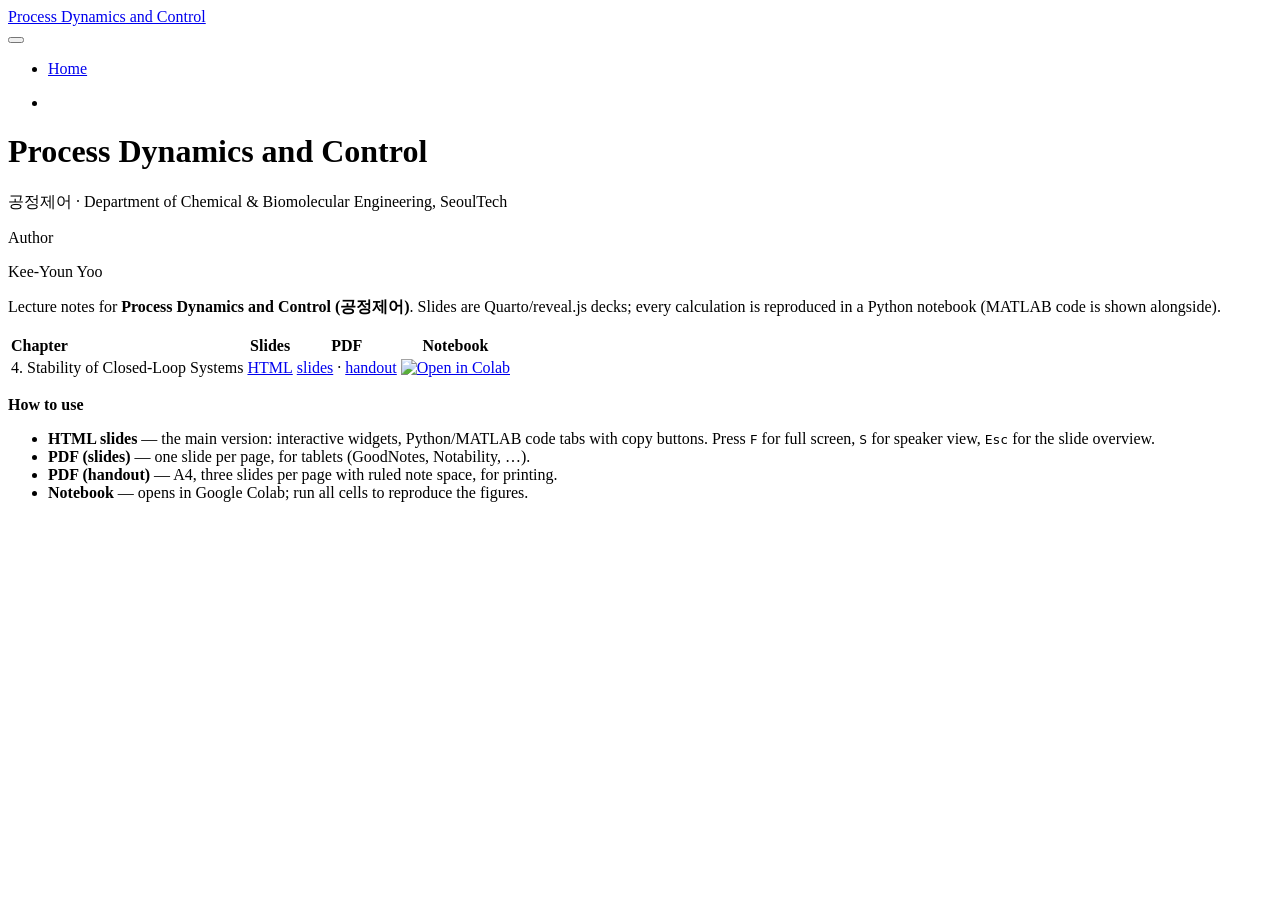
==== docs/index.html @ da86015e "Add Ch.4 Stability of Closed-Loop Systems: Quarto slides, PDF/handout, Colab notebook, site" ====
<!DOCTYPE html>
<html xmlns="http://www.w3.org/1999/xhtml" lang="en" xml:lang="en"><head>

<meta charset="utf-8">
<meta name="generator" content="quarto-1.6.42">

<meta name="viewport" content="width=device-width, initial-scale=1.0, user-scalable=yes">

<meta name="author" content="Kee-Youn Yoo">

<title>Process Dynamics and Control</title>
<style>
code{white-space: pre-wrap;}
span.smallcaps{font-variant: small-caps;}
div.columns{display: flex; gap: min(4vw, 1.5em);}
div.column{flex: auto; overflow-x: auto;}
div.hanging-indent{margin-left: 1.5em; text-indent: -1.5em;}
ul.task-list{list-style: none;}
ul.task-list li input[type="checkbox"] {
  width: 0.8em;
  margin: 0 0.8em 0.2em -1em; /* quarto-specific, see https://github.com/quarto-dev/quarto-cli/issues/4556 */ 
  vertical-align: middle;
}
</style>


<script src="site_libs/quarto-nav/quarto-nav.js"></script>
<script src="site_libs/quarto-nav/headroom.min.js"></script>
<script src="site_libs/clipboard/clipboard.min.js"></script>
<script src="site_libs/quarto-search/autocomplete.umd.js"></script>
<script src="site_libs/quarto-search/fuse.min.js"></script>
<script src="site_libs/quarto-search/quarto-search.js"></script>
<meta name="quarto:offset" content="./">
<script src="site_libs/quarto-html/quarto.js"></script>
<script src="site_libs/quarto-html/popper.min.js"></script>
<script src="site_libs/quarto-html/tippy.umd.min.js"></script>
<script src="site_libs/quarto-html/anchor.min.js"></script>
<link href="site_libs/quarto-html/tippy.css" rel="stylesheet">
<link href="site_libs/quarto-html/quarto-syntax-highlighting-2f5df379a58b258e96c21c0638c20c03.css" rel="stylesheet" id="quarto-text-highlighting-styles">
<script src="site_libs/bootstrap/bootstrap.min.js"></script>
<link href="site_libs/bootstrap/bootstrap-icons.css" rel="stylesheet">
<link href="site_libs/bootstrap/bootstrap-98bc5e15ca00986a511e66da801f1277.min.css" rel="stylesheet" append-hash="true" id="quarto-bootstrap" data-mode="light">
<script id="quarto-search-options" type="application/json">{
  "location": "navbar",
  "copy-button": false,
  "collapse-after": 3,
  "panel-placement": "end",
  "type": "overlay",
  "limit": 50,
  "keyboard-shortcut": [
    "f",
    "/",
    "s"
  ],
  "show-item-context": false,
  "language": {
    "search-no-results-text": "No results",
    "search-matching-documents-text": "matching documents",
    "search-copy-link-title": "Copy link to search",
    "search-hide-matches-text": "Hide additional matches",
    "search-more-match-text": "more match in this document",
    "search-more-matches-text": "more matches in this document",
    "search-clear-button-title": "Clear",
    "search-text-placeholder": "",
    "search-detached-cancel-button-title": "Cancel",
    "search-submit-button-title": "Submit",
    "search-label": "Search"
  }
}</script>


</head>

<body class="nav-fixed fullcontent">

<div id="quarto-search-results"></div>
  <header id="quarto-header" class="headroom fixed-top">
    <nav class="navbar navbar-expand-lg " data-bs-theme="dark">
      <div class="navbar-container container-fluid">
      <div class="navbar-brand-container mx-auto">
    <a class="navbar-brand" href="./index.html">
    <span class="navbar-title">Process Dynamics and Control</span>
    </a>
  </div>
            <div id="quarto-search" class="" title="Search"></div>
          <button class="navbar-toggler" type="button" data-bs-toggle="collapse" data-bs-target="#navbarCollapse" aria-controls="navbarCollapse" role="menu" aria-expanded="false" aria-label="Toggle navigation" onclick="if (window.quartoToggleHeadroom) { window.quartoToggleHeadroom(); }">
  <span class="navbar-toggler-icon"></span>
</button>
          <div class="collapse navbar-collapse" id="navbarCollapse">
            <ul class="navbar-nav navbar-nav-scroll me-auto">
  <li class="nav-item">
    <a class="nav-link active" href="./index.html" aria-current="page"> 
<span class="menu-text">Home</span></a>
  </li>  
</ul>
            <ul class="navbar-nav navbar-nav-scroll ms-auto">
  <li class="nav-item compact">
    <a class="nav-link" href="https://github.com/SeoulTechPSE/ProCon"> <i class="bi bi-github" role="img">
</i> 
<span class="menu-text"></span></a>
  </li>  
</ul>
          </div> <!-- /navcollapse -->
            <div class="quarto-navbar-tools">
</div>
      </div> <!-- /container-fluid -->
    </nav>
</header>
<!-- content -->
<div id="quarto-content" class="quarto-container page-columns page-rows-contents page-layout-article page-navbar">
<!-- sidebar -->
<!-- margin-sidebar -->
    
<!-- main -->
<main class="content" id="quarto-document-content">

<header id="title-block-header" class="quarto-title-block default">
<div class="quarto-title">
<h1 class="title">Process Dynamics and Control</h1>
<p class="subtitle lead">공정제어 · Department of Chemical &amp; Biomolecular Engineering, SeoulTech</p>
</div>



<div class="quarto-title-meta">

    <div>
    <div class="quarto-title-meta-heading">Author</div>
    <div class="quarto-title-meta-contents">
             <p>Kee-Youn Yoo </p>
          </div>
  </div>
    
  
    
  </div>
  


</header>


<p>Lecture notes for <strong>Process Dynamics and Control (공정제어)</strong>. Slides are Quarto/reveal.js decks; every calculation is reproduced in a Python notebook (MATLAB code is shown alongside).</p>
<table class="caption-top table">
<thead>
<tr class="header">
<th style="text-align: left;">Chapter</th>
<th style="text-align: center;">Slides</th>
<th style="text-align: center;">PDF</th>
<th style="text-align: center;">Notebook</th>
</tr>
</thead>
<tbody>
<tr class="odd">
<td style="text-align: left;">4. Stability of Closed-Loop Systems</td>
<td style="text-align: center;"><a href="ch4/ch4_stability.html">HTML</a></td>
<td style="text-align: center;"><a href="ch4/ch4_stability.pdf">slides</a> · <a href="ch4/ch4_stability_handout.pdf">handout</a></td>
<td style="text-align: center;"><a href="https://colab.research.google.com/github/SeoulTechPSE/ProCon/blob/main/ch4/ch4_stability.ipynb"><img src="https://colab.research.google.com/assets/colab-badge.svg" class="img-fluid" alt="Open in Colab"></a></td>
</tr>
</tbody>
</table>
<p><strong>How to use</strong></p>
<ul>
<li><strong>HTML slides</strong> — the main version: interactive widgets, Python/MATLAB code tabs with copy buttons. Press <code>F</code> for full screen, <code>S</code> for speaker view, <code>Esc</code> for the slide overview.</li>
<li><strong>PDF (slides)</strong> — one slide per page, for tablets (GoodNotes, Notability, …).</li>
<li><strong>PDF (handout)</strong> — A4, three slides per page with ruled note space, for printing.</li>
<li><strong>Notebook</strong> — opens in Google Colab; run all cells to reproduce the figures.</li>
</ul>



</main> <!-- /main -->
<script id="quarto-html-after-body" type="application/javascript">
window.document.addEventListener("DOMContentLoaded", function (event) {
  const toggleBodyColorMode = (bsSheetEl) => {
    const mode = bsSheetEl.getAttribute("data-mode");
    const bodyEl = window.document.querySelector("body");
    if (mode === "dark") {
      bodyEl.classList.add("quarto-dark");
      bodyEl.classList.remove("quarto-light");
    } else {
      bodyEl.classList.add("quarto-light");
      bodyEl.classList.remove("quarto-dark");
    }
  }
  const toggleBodyColorPrimary = () => {
    const bsSheetEl = window.document.querySelector("link#quarto-bootstrap");
    if (bsSheetEl) {
      toggleBodyColorMode(bsSheetEl);
    }
  }
  toggleBodyColorPrimary();  
  const icon = "";
  const anchorJS = new window.AnchorJS();
  anchorJS.options = {
    placement: 'right',
    icon: icon
  };
  anchorJS.add('.anchored');
  const isCodeAnnotation = (el) => {
    for (const clz of el.classList) {
      if (clz.startsWith('code-annotation-')) {                     
        return true;
      }
    }
    return false;
  }
  const onCopySuccess = function(e) {
    // button target
    const button = e.trigger;
    // don't keep focus
    button.blur();
    // flash "checked"
    button.classList.add('code-copy-button-checked');
    var currentTitle = button.getAttribute("title");
    button.setAttribute("title", "Copied!");
    let tooltip;
    if (window.bootstrap) {
      button.setAttribute("data-bs-toggle", "tooltip");
      button.setAttribute("data-bs-placement", "left");
      button.setAttribute("data-bs-title", "Copied!");
      tooltip = new bootstrap.Tooltip(button, 
        { trigger: "manual", 
          customClass: "code-copy-button-tooltip",
          offset: [0, -8]});
      tooltip.show();    
    }
    setTimeout(function() {
      if (tooltip) {
        tooltip.hide();
        button.removeAttribute("data-bs-title");
        button.removeAttribute("data-bs-toggle");
        button.removeAttribute("data-bs-placement");
      }
      button.setAttribute("title", currentTitle);
      button.classList.remove('code-copy-button-checked');
    }, 1000);
    // clear code selection
    e.clearSelection();
  }
  const getTextToCopy = function(trigger) {
      const codeEl = trigger.previousElementSibling.cloneNode(true);
      for (const childEl of codeEl.children) {
        if (isCodeAnnotation(childEl)) {
          childEl.remove();
        }
      }
      return codeEl.innerText;
  }
  const clipboard = new window.ClipboardJS('.code-copy-button:not([data-in-quarto-modal])', {
    text: getTextToCopy
  });
  clipboard.on('success', onCopySuccess);
  if (window.document.getElementById('quarto-embedded-source-code-modal')) {
    const clipboardModal = new window.ClipboardJS('.code-copy-button[data-in-quarto-modal]', {
      text: getTextToCopy,
      container: window.document.getElementById('quarto-embedded-source-code-modal')
    });
    clipboardModal.on('success', onCopySuccess);
  }
    var localhostRegex = new RegExp(/^(?:http|https):\/\/localhost\:?[0-9]*\//);
    var mailtoRegex = new RegExp(/^mailto:/);
      var filterRegex = new RegExp("https:\/\/seoultechpse\.github\.io\/ProCon\/");
    var isInternal = (href) => {
        return filterRegex.test(href) || localhostRegex.test(href) || mailtoRegex.test(href);
    }
    // Inspect non-navigation links and adorn them if external
 	var links = window.document.querySelectorAll('a[href]:not(.nav-link):not(.navbar-brand):not(.toc-action):not(.sidebar-link):not(.sidebar-item-toggle):not(.pagination-link):not(.no-external):not([aria-hidden]):not(.dropdown-item):not(.quarto-navigation-tool):not(.about-link)');
    for (var i=0; i<links.length; i++) {
      const link = links[i];
      if (!isInternal(link.href)) {
        // undo the damage that might have been done by quarto-nav.js in the case of
        // links that we want to consider external
        if (link.dataset.originalHref !== undefined) {
          link.href = link.dataset.originalHref;
        }
      }
    }
  function tippyHover(el, contentFn, onTriggerFn, onUntriggerFn) {
    const config = {
      allowHTML: true,
      maxWidth: 500,
      delay: 100,
      arrow: false,
      appendTo: function(el) {
          return el.parentElement;
      },
      interactive: true,
      interactiveBorder: 10,
      theme: 'quarto',
      placement: 'bottom-start',
    };
    if (contentFn) {
      config.content = contentFn;
    }
    if (onTriggerFn) {
      config.onTrigger = onTriggerFn;
    }
    if (onUntriggerFn) {
      config.onUntrigger = onUntriggerFn;
    }
    window.tippy(el, config); 
  }
  const noterefs = window.document.querySelectorAll('a[role="doc-noteref"]');
  for (var i=0; i<noterefs.length; i++) {
    const ref = noterefs[i];
    tippyHover(ref, function() {
      // use id or data attribute instead here
      let href = ref.getAttribute('data-footnote-href') || ref.getAttribute('href');
      try { href = new URL(href).hash; } catch {}
      const id = href.replace(/^#\/?/, "");
      const note = window.document.getElementById(id);
      if (note) {
        return note.innerHTML;
      } else {
        return "";
      }
    });
  }
  const xrefs = window.document.querySelectorAll('a.quarto-xref');
  const processXRef = (id, note) => {
    // Strip column container classes
    const stripColumnClz = (el) => {
      el.classList.remove("page-full", "page-columns");
      if (el.children) {
        for (const child of el.children) {
          stripColumnClz(child);
        }
      }
    }
    stripColumnClz(note)
    if (id === null || id.startsWith('sec-')) {
      // Special case sections, only their first couple elements
      const container = document.createElement("div");
      if (note.children && note.children.length > 2) {
        container.appendChild(note.children[0].cloneNode(true));
        for (let i = 1; i < note.children.length; i++) {
          const child = note.children[i];
          if (child.tagName === "P" && child.innerText === "") {
            continue;
          } else {
            container.appendChild(child.cloneNode(true));
            break;
          }
        }
        if (window.Quarto?.typesetMath) {
          window.Quarto.typesetMath(container);
        }
        return container.innerHTML
      } else {
        if (window.Quarto?.typesetMath) {
          window.Quarto.typesetMath(note);
        }
        return note.innerHTML;
      }
    } else {
      // Remove any anchor links if they are present
      const anchorLink = note.querySelector('a.anchorjs-link');
      if (anchorLink) {
        anchorLink.remove();
      }
      if (window.Quarto?.typesetMath) {
        window.Quarto.typesetMath(note);
      }
      if (note.classList.contains("callout")) {
        return note.outerHTML;
      } else {
        return note.innerHTML;
      }
    }
  }
  for (var i=0; i<xrefs.length; i++) {
    const xref = xrefs[i];
    tippyHover(xref, undefined, function(instance) {
      instance.disable();
      let url = xref.getAttribute('href');
      let hash = undefined; 
      if (url.startsWith('#')) {
        hash = url;
      } else {
        try { hash = new URL(url).hash; } catch {}
      }
      if (hash) {
        const id = hash.replace(/^#\/?/, "");
        const note = window.document.getElementById(id);
        if (note !== null) {
          try {
            const html = processXRef(id, note.cloneNode(true));
            instance.setContent(html);
          } finally {
            instance.enable();
            instance.show();
          }
        } else {
          // See if we can fetch this
          fetch(url.split('#')[0])
          .then(res => res.text())
          .then(html => {
            const parser = new DOMParser();
            const htmlDoc = parser.parseFromString(html, "text/html");
            const note = htmlDoc.getElementById(id);
            if (note !== null) {
              const html = processXRef(id, note);
              instance.setContent(html);
            } 
          }).finally(() => {
            instance.enable();
            instance.show();
          });
        }
      } else {
        // See if we can fetch a full url (with no hash to target)
        // This is a special case and we should probably do some content thinning / targeting
        fetch(url)
        .then(res => res.text())
        .then(html => {
          const parser = new DOMParser();
          const htmlDoc = parser.parseFromString(html, "text/html");
          const note = htmlDoc.querySelector('main.content');
          if (note !== null) {
            // This should only happen for chapter cross references
            // (since there is no id in the URL)
            // remove the first header
            if (note.children.length > 0 && note.children[0].tagName === "HEADER") {
              note.children[0].remove();
            }
            const html = processXRef(null, note);
            instance.setContent(html);
          } 
        }).finally(() => {
          instance.enable();
          instance.show();
        });
      }
    }, function(instance) {
    });
  }
      let selectedAnnoteEl;
      const selectorForAnnotation = ( cell, annotation) => {
        let cellAttr = 'data-code-cell="' + cell + '"';
        let lineAttr = 'data-code-annotation="' +  annotation + '"';
        const selector = 'span[' + cellAttr + '][' + lineAttr + ']';
        return selector;
      }
      const selectCodeLines = (annoteEl) => {
        const doc = window.document;
        const targetCell = annoteEl.getAttribute("data-target-cell");
        const targetAnnotation = annoteEl.getAttribute("data-target-annotation");
        const annoteSpan = window.document.querySelector(selectorForAnnotation(targetCell, targetAnnotation));
        const lines = annoteSpan.getAttribute("data-code-lines").split(",");
        const lineIds = lines.map((line) => {
          return targetCell + "-" + line;
        })
        let top = null;
        let height = null;
        let parent = null;
        if (lineIds.length > 0) {
            //compute the position of the single el (top and bottom and make a div)
            const el = window.document.getElementById(lineIds[0]);
            top = el.offsetTop;
            height = el.offsetHeight;
            parent = el.parentElement.parentElement;
          if (lineIds.length > 1) {
            const lastEl = window.document.getElementById(lineIds[lineIds.length - 1]);
            const bottom = lastEl.offsetTop + lastEl.offsetHeight;
            height = bottom - top;
          }
          if (top !== null && height !== null && parent !== null) {
            // cook up a div (if necessary) and position it 
            let div = window.document.getElementById("code-annotation-line-highlight");
            if (div === null) {
              div = window.document.createElement("div");
              div.setAttribute("id", "code-annotation-line-highlight");
              div.style.position = 'absolute';
              parent.appendChild(div);
            }
            div.style.top = top - 2 + "px";
            div.style.height = height + 4 + "px";
            div.style.left = 0;
            let gutterDiv = window.document.getElementById("code-annotation-line-highlight-gutter");
            if (gutterDiv === null) {
              gutterDiv = window.document.createElement("div");
              gutterDiv.setAttribute("id", "code-annotation-line-highlight-gutter");
              gutterDiv.style.position = 'absolute';
              const codeCell = window.document.getElementById(targetCell);
              const gutter = codeCell.querySelector('.code-annotation-gutter');
              gutter.appendChild(gutterDiv);
            }
            gutterDiv.style.top = top - 2 + "px";
            gutterDiv.style.height = height + 4 + "px";
          }
          selectedAnnoteEl = annoteEl;
        }
      };
      const unselectCodeLines = () => {
        const elementsIds = ["code-annotation-line-highlight", "code-annotation-line-highlight-gutter"];
        elementsIds.forEach((elId) => {
          const div = window.document.getElementById(elId);
          if (div) {
            div.remove();
          }
        });
        selectedAnnoteEl = undefined;
      };
        // Handle positioning of the toggle
    window.addEventListener(
      "resize",
      throttle(() => {
        elRect = undefined;
        if (selectedAnnoteEl) {
          selectCodeLines(selectedAnnoteEl);
        }
      }, 10)
    );
    function throttle(fn, ms) {
    let throttle = false;
    let timer;
      return (...args) => {
        if(!throttle) { // first call gets through
            fn.apply(this, args);
            throttle = true;
        } else { // all the others get throttled
            if(timer) clearTimeout(timer); // cancel #2
            timer = setTimeout(() => {
              fn.apply(this, args);
              timer = throttle = false;
            }, ms);
        }
      };
    }
      // Attach click handler to the DT
      const annoteDls = window.document.querySelectorAll('dt[data-target-cell]');
      for (const annoteDlNode of annoteDls) {
        annoteDlNode.addEventListener('click', (event) => {
          const clickedEl = event.target;
          if (clickedEl !== selectedAnnoteEl) {
            unselectCodeLines();
            const activeEl = window.document.querySelector('dt[data-target-cell].code-annotation-active');
            if (activeEl) {
              activeEl.classList.remove('code-annotation-active');
            }
            selectCodeLines(clickedEl);
            clickedEl.classList.add('code-annotation-active');
          } else {
            // Unselect the line
            unselectCodeLines();
            clickedEl.classList.remove('code-annotation-active');
          }
        });
      }
  const findCites = (el) => {
    const parentEl = el.parentElement;
    if (parentEl) {
      const cites = parentEl.dataset.cites;
      if (cites) {
        return {
          el,
          cites: cites.split(' ')
        };
      } else {
        return findCites(el.parentElement)
      }
    } else {
      return undefined;
    }
  };
  var bibliorefs = window.document.querySelectorAll('a[role="doc-biblioref"]');
  for (var i=0; i<bibliorefs.length; i++) {
    const ref = bibliorefs[i];
    const citeInfo = findCites(ref);
    if (citeInfo) {
      tippyHover(citeInfo.el, function() {
        var popup = window.document.createElement('div');
        citeInfo.cites.forEach(function(cite) {
          var citeDiv = window.document.createElement('div');
          citeDiv.classList.add('hanging-indent');
          citeDiv.classList.add('csl-entry');
          var biblioDiv = window.document.getElementById('ref-' + cite);
          if (biblioDiv) {
            citeDiv.innerHTML = biblioDiv.innerHTML;
          }
          popup.appendChild(citeDiv);
        });
        return popup.innerHTML;
      });
    }
  }
});
</script>
</div> <!-- /content -->




</body></html>
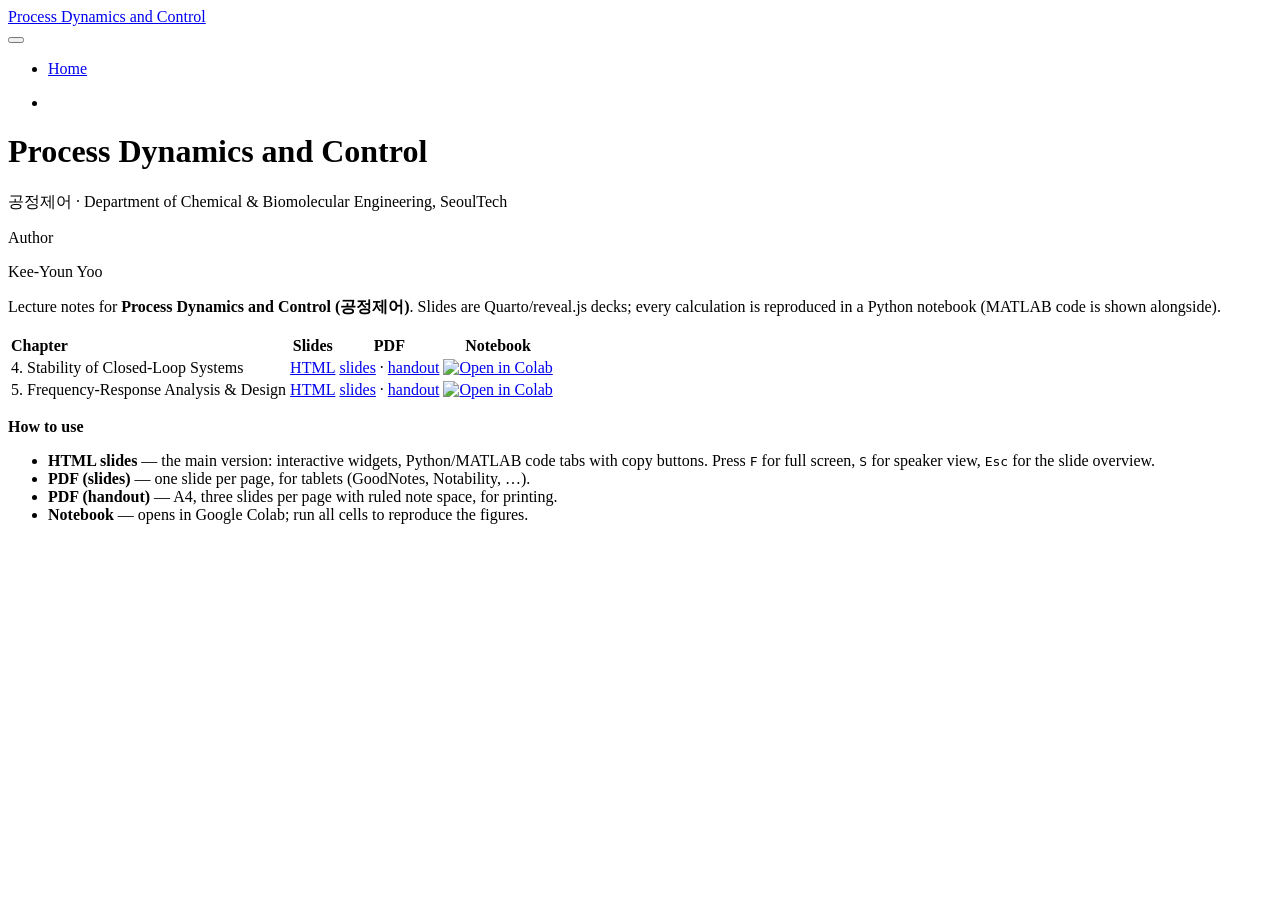
==== commit 2560e7e8: "Add Ch.5 Frequency-Response Analysis & Design: slides, PDF/handout, Colab notebook, Bode/Nyquist wid" ====
--- a/docs/index.html
+++ b/docs/index.html
@@ -156,6 +156,12 @@
 <td style="text-align: center;"><a href="ch4/ch4_stability.html">HTML</a></td>
 <td style="text-align: center;"><a href="ch4/ch4_stability.pdf">slides</a> · <a href="ch4/ch4_stability_handout.pdf">handout</a></td>
 <td style="text-align: center;"><a href="https://colab.research.google.com/github/SeoulTechPSE/ProCon/blob/main/ch4/ch4_stability.ipynb"><img src="https://colab.research.google.com/assets/colab-badge.svg" class="img-fluid" alt="Open in Colab"></a></td>
+</tr>
+<tr class="even">
+<td style="text-align: left;">5. Frequency-Response Analysis &amp; Design</td>
+<td style="text-align: center;"><a href="ch5/ch5_frequency.html">HTML</a></td>
+<td style="text-align: center;"><a href="ch5/ch5_frequency.pdf">slides</a> · <a href="ch5/ch5_frequency_handout.pdf">handout</a></td>
+<td style="text-align: center;"><a href="https://colab.research.google.com/github/SeoulTechPSE/ProCon/blob/main/ch5/ch5_frequency.ipynb"><img src="https://colab.research.google.com/assets/colab-badge.svg" class="img-fluid" alt="Open in Colab"></a></td>
 </tr>
 </tbody>
 </table>
